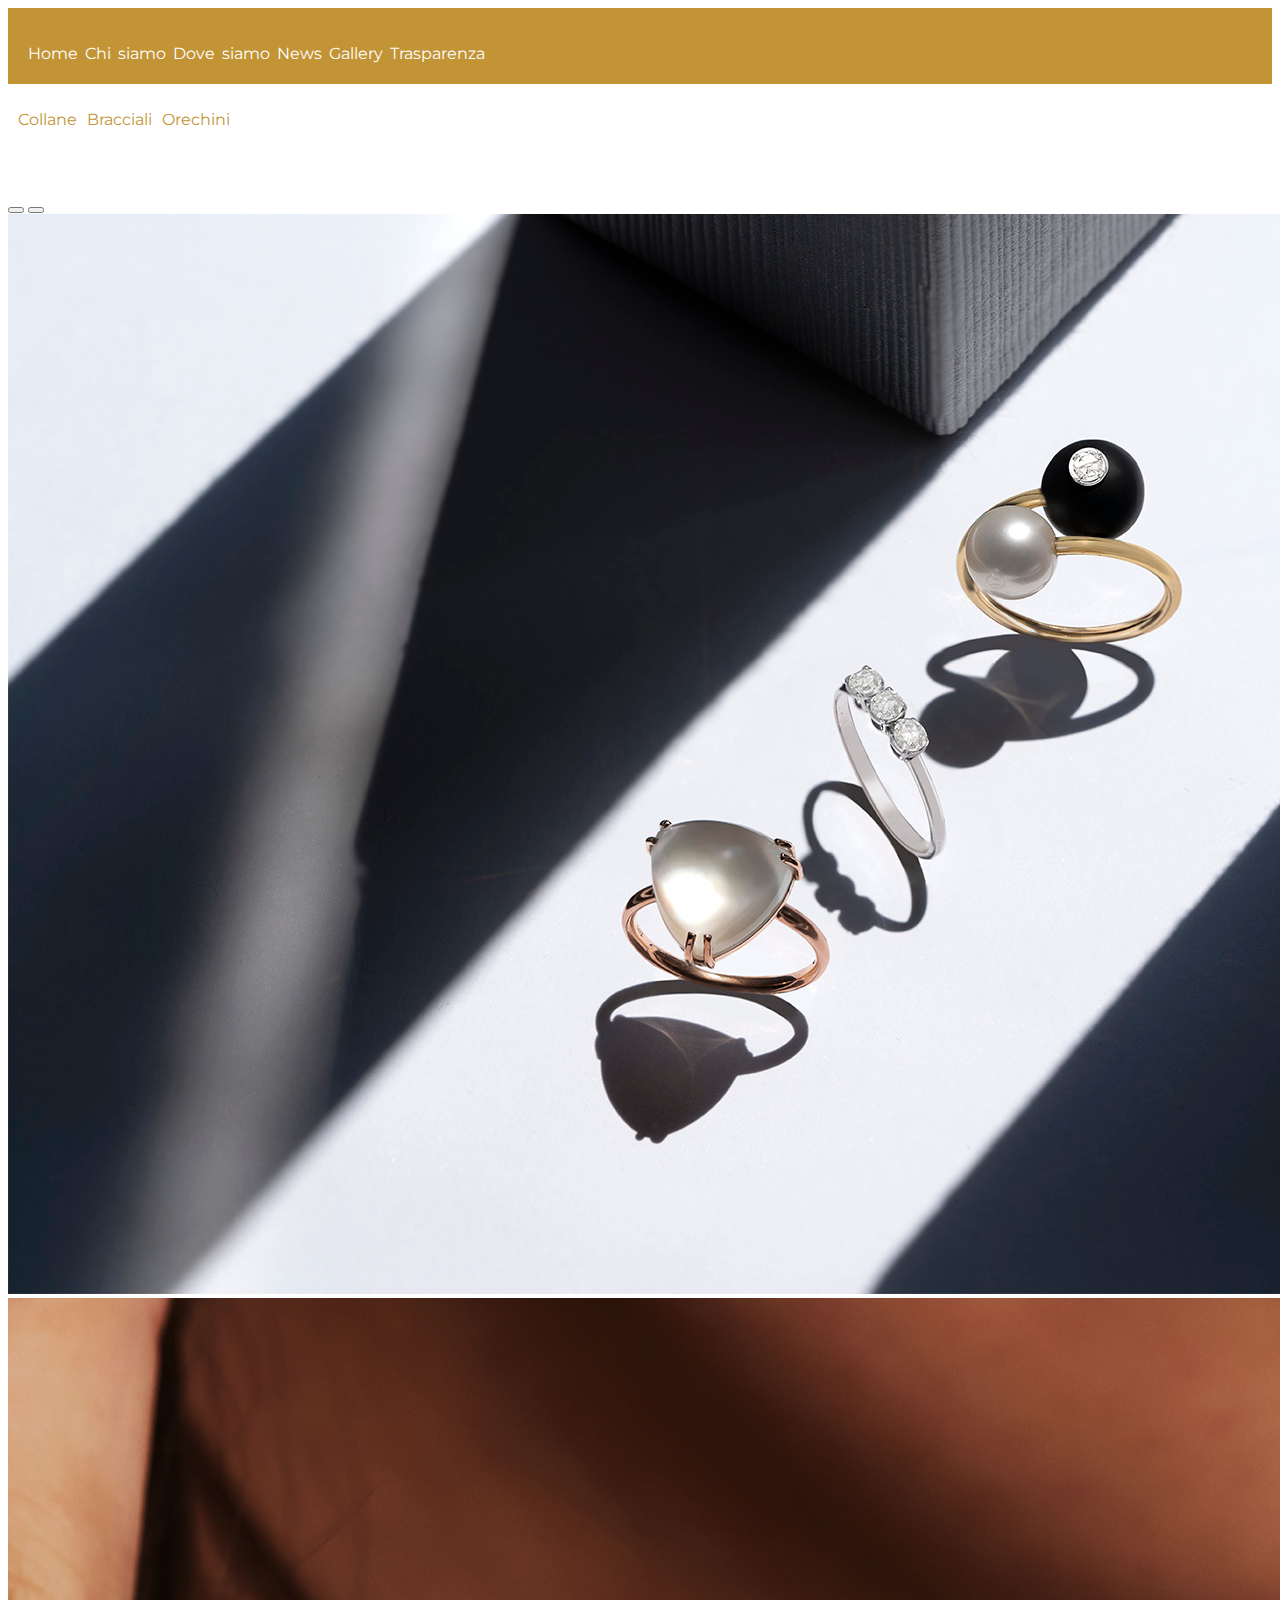
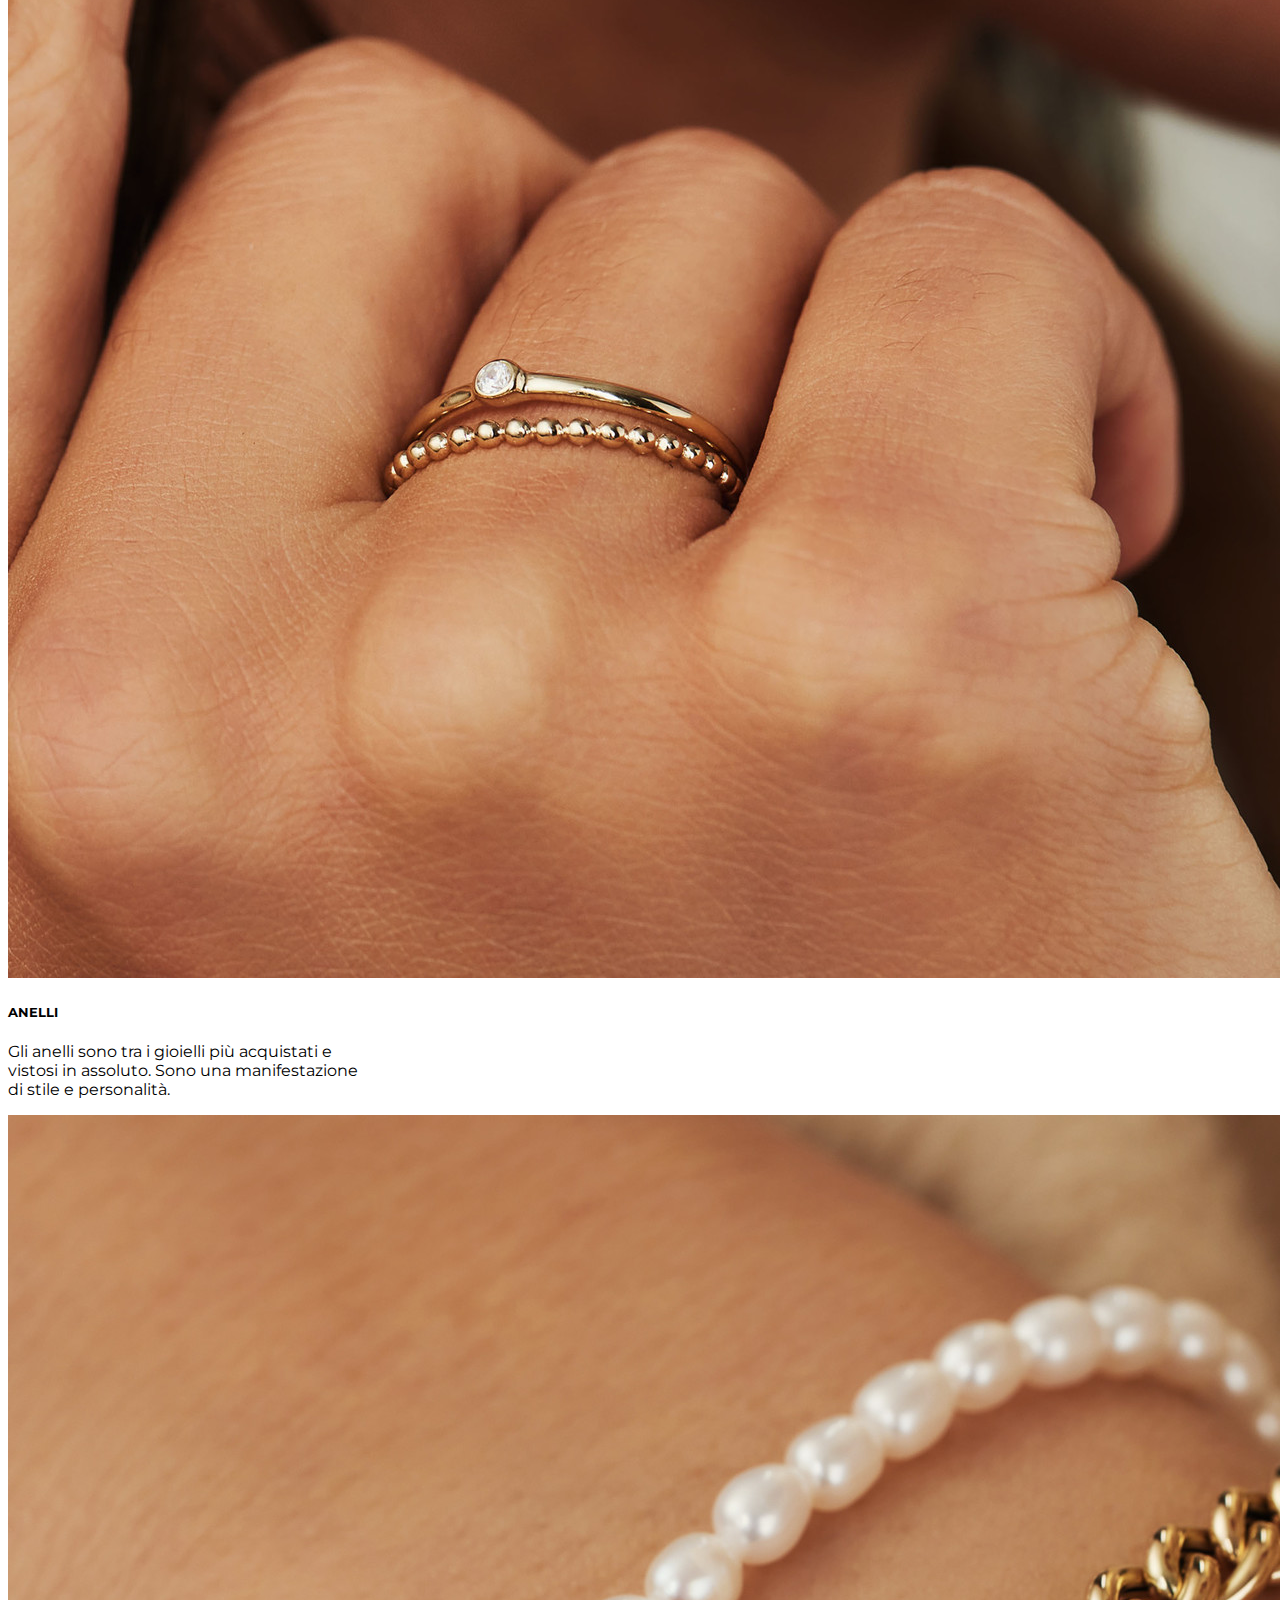
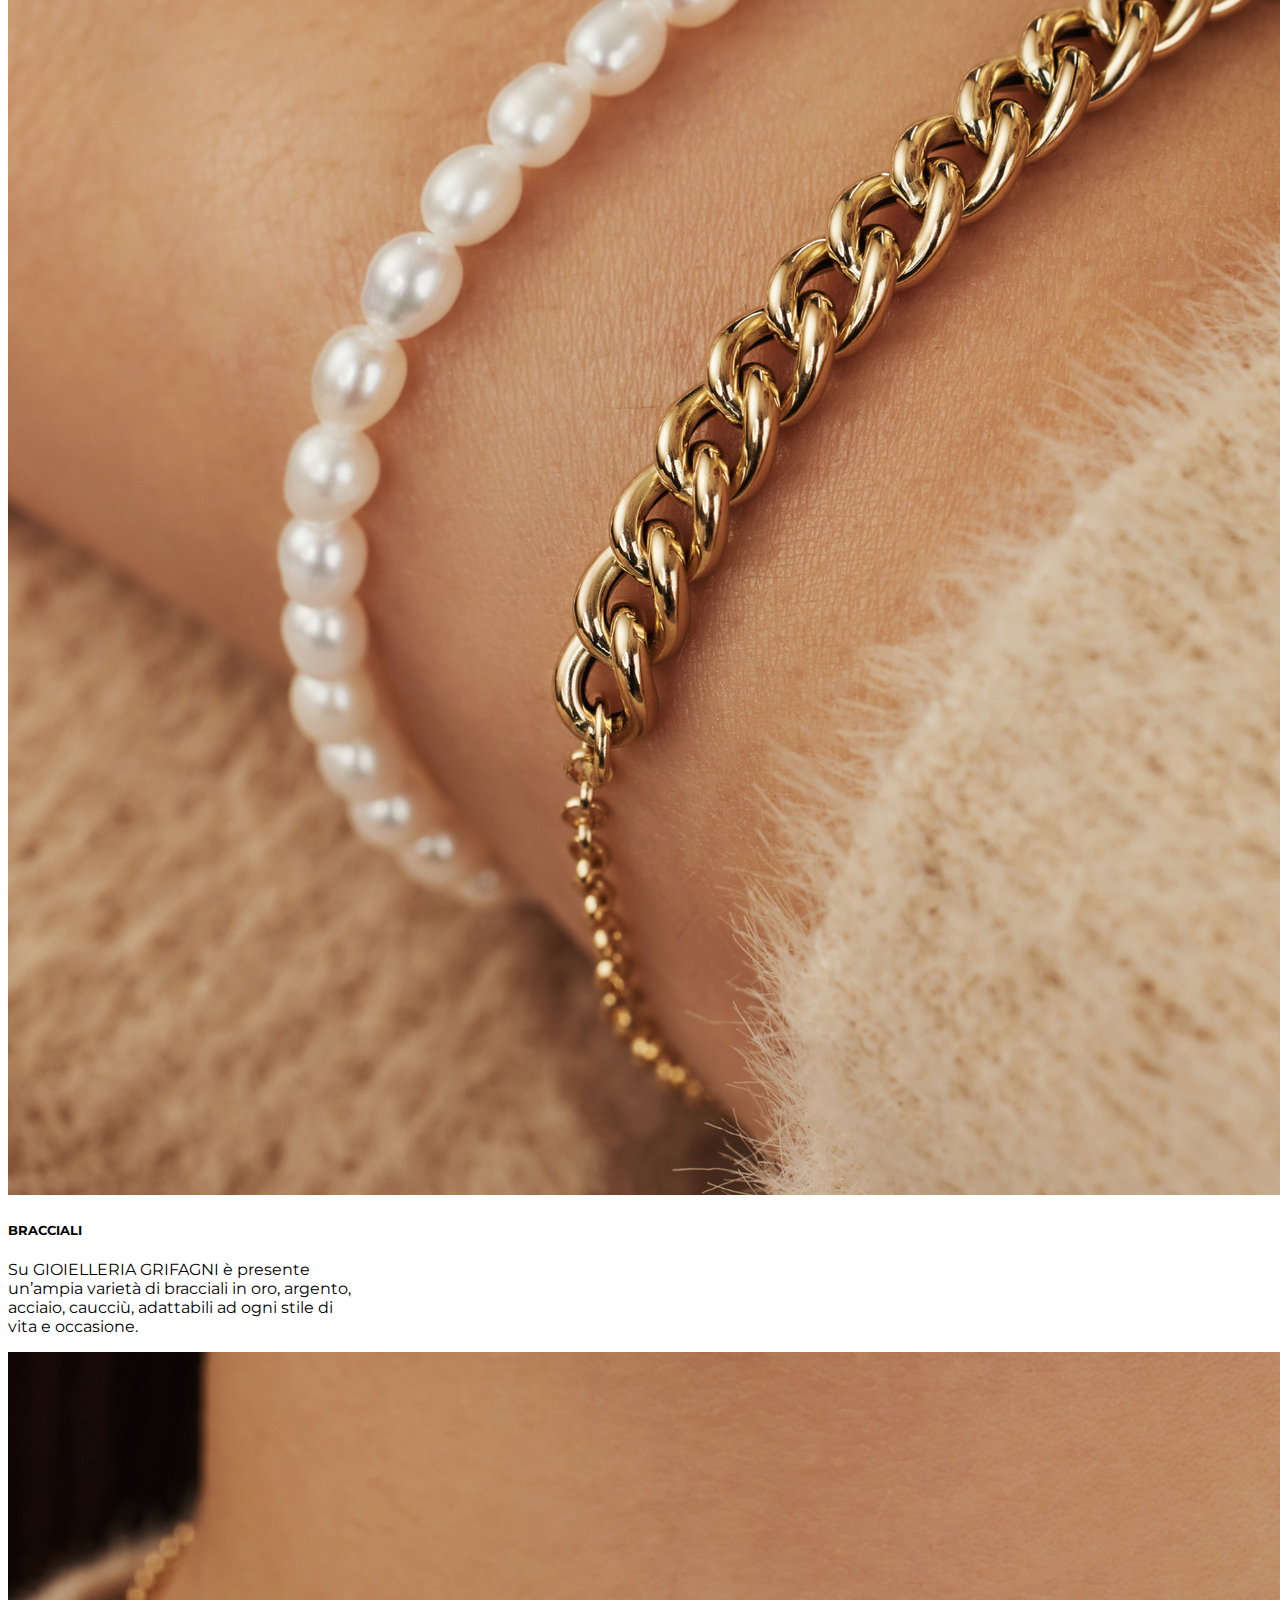
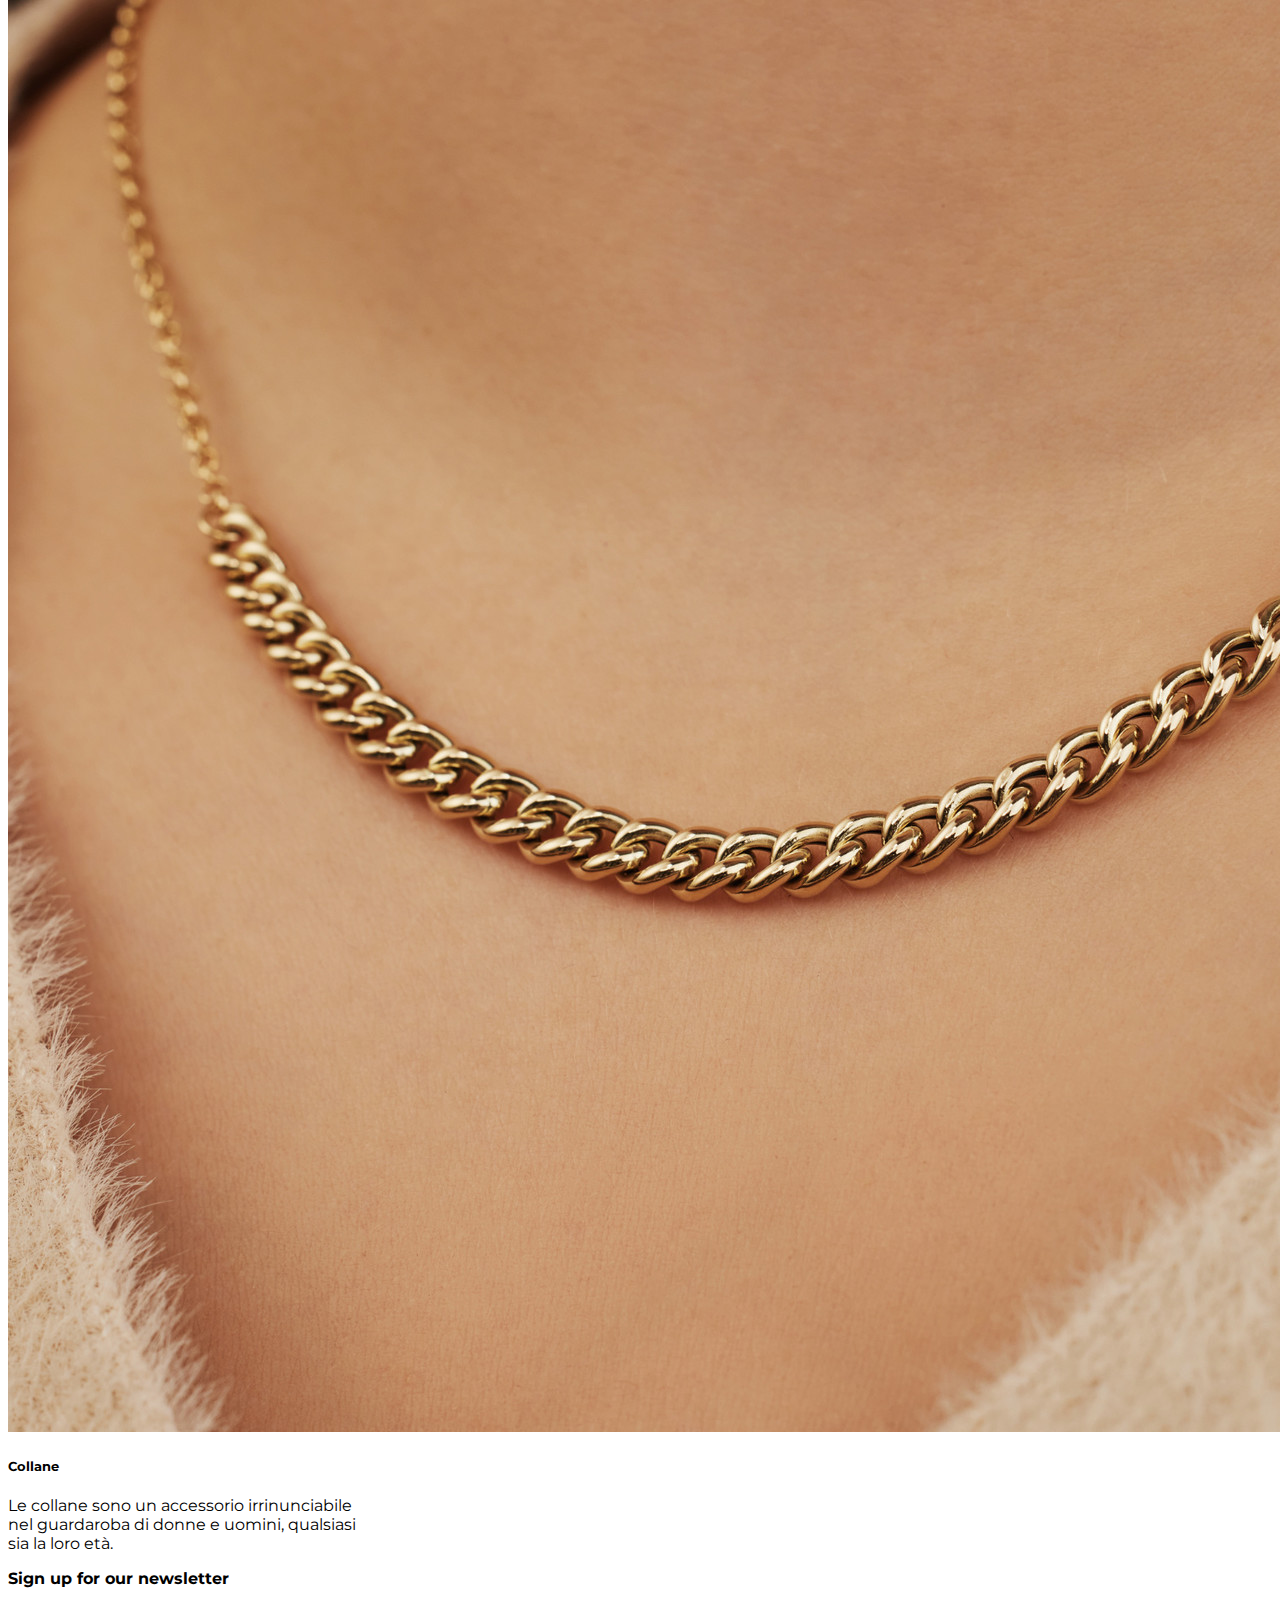
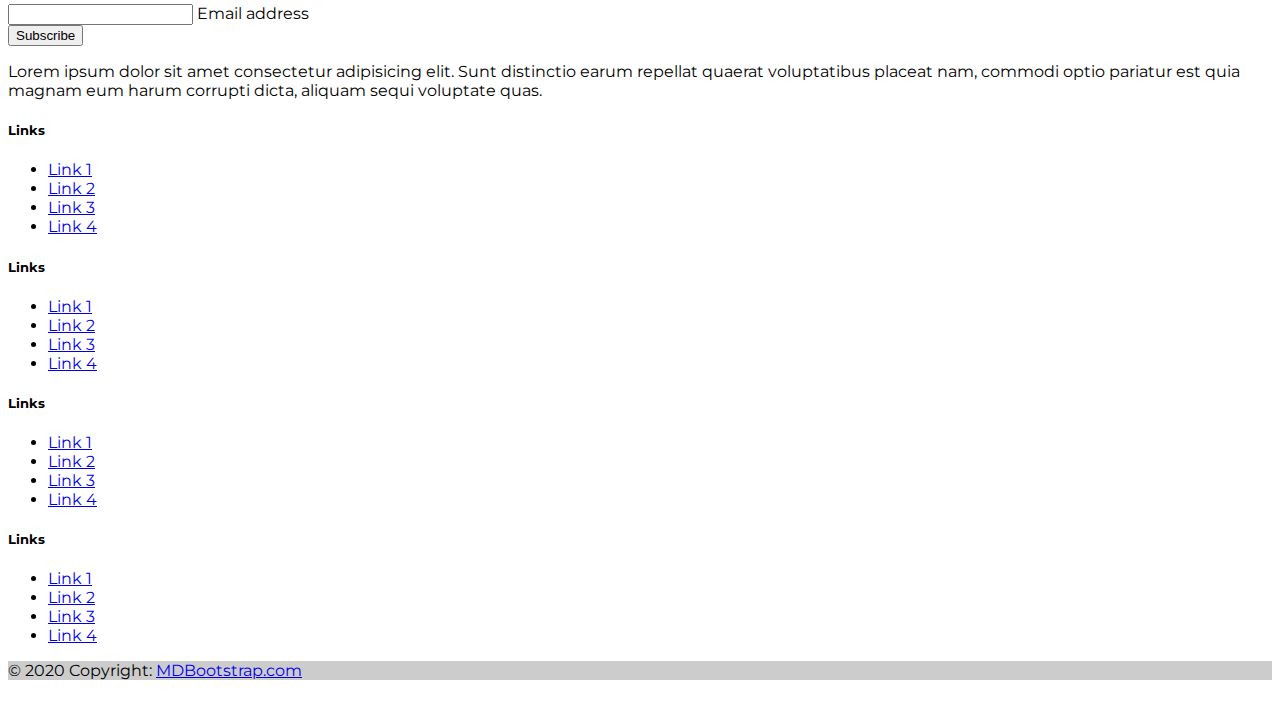
==== anelli.html @ 432df540 "sono a buon punto" ====
<!doctype html>
<html lang="it">
  <head>
    <!-- Required meta tags -->
    <meta charset="utf-8">
    <meta name="viewport" content="width=device-width, initial-scale=1">

    <!-- Bootstrap CSS -->
    <link href="https://cdn.jsdelivr.net/npm/bootstrap@5.1.3/dist/css/bootstrap.min.css" rel="stylesheet" integrity="sha384-1BmE4kWBq78iYhFldvKuhfTAU6auU8tT94WrHftjDbrCEXSU1oBoqyl2QvZ6jIW3" crossorigin="anonymous">
    <link href="style.css" rel="stylesheet">

    <title>GIOIELLERIA GRIFAGNI</title>
  </head>
  <body>

    <!-- Fascetta blu -->
    <div id="fascetta" class="container-cen arancione">
        <p class="text-center">
            <a href="index.html">Home </a>               
            <a href="#">Chi siamo </a>       
            <a href="#">Dove siamo </a>  
            <a href="#">News </a>   
            <a href="#">Gallery </a>   
            <a href="#">Trasparenza </a>   
        </p>
    </div>

    <!-- Navbar bianca -->
    <div id="navbar-bianca" class="container-fluid ">
        <!--logo-->
        <p class="text-center">
            <a href="Collane.html">Collane </a>
            <a href="Bracciali.html">Bracciali </a>
            <a href="orechini.html">Orechini </a>
               
        </p>
    </div>
    

    <!-- Carousel con frasi che girano -->
    <div class="container-fluid">
      
<div id="carouselExampleCaptions" class="carousel slide" data-bs-ride="carousel">
    <div class="carousel-indicators">
      <button type="button" data-bs-target="#carouselExampleCaptions" data-bs-slide-to="0" class="active" aria-current="true" aria-label="Slide 1"></button>
      <button type="button" data-bs-target="#carouselExampleCaptions" data-bs-slide-to="1" aria-label="Slide 2"></button>
     
    </div>
    <div class="carousel-inner">
      <div class="carousel-item active" data-bs-interval="10000">
        <img src="IMG/ANELLI.jpg" class="d-block w-100" alt="...">
        <div class="carousel-caption d-none d-md-block">
        
        </div>
      </div>
    
 
</div>

<div class="container ">
  <div class="row">
      <div class="col-4">
          <div class="card" style="width: 353px;">
                      <img src="IMG/isabel-bernard-asterope-solitary-anelli-sovrapponi.jpg" class="card-img-top" alt="...">
                      <div class="card-body">
                      <h5 class="card-title">ANELLI</h5>
                      <p class="card-text">Gli anelli sono tra i gioielli più acquistati e vistosi in assoluto. Sono una manifestazione di stile e personalità.</p>
                      
                      </div>
                  </div>
              </div>
      <div class="col-4">
          <div class="card" style="width: 353px;">
                  <img src="IMG/isabel-bernard-aidee-lissa-bracciale-in-oro-14-car.jpg" class="card-img-top" alt="...">
              <div class="card-body">
                  <h5 class="card-title">BRACCIALI</h5>
                  <p class="card-text">Su GIOIELLERIA GRIFAGNI è presente un’ampia varietà di bracciali in oro, argento, acciaio, caucciù, adattabili ad ogni stile di vita e occasione.</p>
                  
              </div>
          </div>
      </div>
      <div class="col-4">
        <div class="card" style="width: 353px;">
          <img src="IMG/isabel-bernard-aidee-lissa-collana-in-oro-14-carat.jpg" class="card-img-top" alt="...">
          <div class="card-body">
            <h5 class="card-title">Collane</h5>
            <p class="card-text">Le collane sono un accessorio irrinunciabile nel guardaroba di donne e uomini, qualsiasi sia la loro età.</p>
            
          </div>
        </div>
      </div>
  </div>   
</div>    

<div class="container-fluid">

</div>

    <!-- Tre card -->
 


<!--fascetta-->
<!-- Footer -->
<footer class="bg-dark text-center text-white">
    <!-- Grid container -->
    <div class="container p-4">
      <!-- Section: Social media -->
      <section class="mb-4">
        <!-- Facebook -->
        <a class="btn btn-outline-light btn-floating m-1" href="#!" role="button"
          ><i class="fab fa-facebook-f"></i
        ></a>
  
        <!-- Twitter -->
        <a class="btn btn-outline-light btn-floating m-1" href="#!" role="button"
          ><i class="fab fa-twitter"></i
        ></a>
  
        <!-- Google -->
        <a class="btn btn-outline-light btn-floating m-1" href="#!" role="button"
          ><i class="fab fa-google"></i
        ></a>
  
        <!-- Instagram -->
        <a class="btn btn-outline-light btn-floating m-1" href="#!" role="button"
          ><i class="fab fa-instagram"></i
        ></a>
  
        <!-- Linkedin -->
        <a class="btn btn-outline-light btn-floating m-1" href="#!" role="button"
          ><i class="fab fa-linkedin-in"></i
        ></a>
  
        <!-- Github -->
        <a class="btn btn-outline-light btn-floating m-1" href="#!" role="button"
          ><i class="fab fa-github"></i
        ></a>
      </section>
      <!-- Section: Social media -->
  
      <!-- Section: Form -->
      <section class="">
        <form action="">
          <!--Grid row-->
          <div class="row d-flex justify-content-center">
            <!--Grid column-->
            <div class="col-auto">
              <p class="pt-2">
                <strong>Sign up for our newsletter</strong>
              </p>
            </div>
            <!--Grid column-->
  
            <!--Grid column-->
            <div class="col-md-5 col-12">
              <!-- Email input -->
              <div class="form-outline form-white mb-4">
                <input type="email" id="form5Example21" class="form-control" />
                <label class="form-label" for="form5Example21">Email address</label>
              </div>
            </div>
            <!--Grid column-->
  
            <!--Grid column-->
            <div class="col-auto">
              <!-- Submit button -->
              <button type="submit" class="btn btn-outline-light mb-4">
                Subscribe
              </button>
            </div>
            <!--Grid column-->
          </div>
          <!--Grid row-->
        </form>
      </section>
      <!-- Section: Form -->
  
      <!-- Section: Text -->
      <section class="mb-4">
        <p>
          Lorem ipsum dolor sit amet consectetur adipisicing elit. Sunt distinctio earum
          repellat quaerat voluptatibus placeat nam, commodi optio pariatur est quia magnam
          eum harum corrupti dicta, aliquam sequi voluptate quas.
        </p>
      </section>
      <!-- Section: Text -->
  
      <!-- Section: Links -->
      <section class="">
        <!--Grid row-->
        <div class="row">
          <!--Grid column-->
          <div class="col-lg-3 col-md-6 mb-4 mb-md-0">
            <h5 class="text-uppercase">Links</h5>
  
            <ul class="list-unstyled mb-0">
              <li>
                <a href="#!" class="text-white">Link 1</a>
              </li>
              <li>
                <a href="#!" class="text-white">Link 2</a>
              </li>
              <li>
                <a href="#!" class="text-white">Link 3</a>
              </li>
              <li>
                <a href="#!" class="text-white">Link 4</a>
              </li>
            </ul>
          </div>
          <!--Grid column-->
  
          <!--Grid column-->
          <div class="col-lg-3 col-md-6 mb-4 mb-md-0">
            <h5 class="text-uppercase">Links</h5>
  
            <ul class="list-unstyled mb-0">
              <li>
                <a href="#!" class="text-white">Link 1</a>
              </li>
              <li>
                <a href="#!" class="text-white">Link 2</a>
              </li>
              <li>
                <a href="#!" class="text-white">Link 3</a>
              </li>
              <li>
                <a href="#!" class="text-white">Link 4</a>
              </li>
            </ul>
          </div>
          <!--Grid column-->
  
          <!--Grid column-->
          <div class="col-lg-3 col-md-6 mb-4 mb-md-0">
            <h5 class="text-uppercase">Links</h5>
  
            <ul class="list-unstyled mb-0">
              <li>
                <a href="#!" class="text-white">Link 1</a>
              </li>
              <li>
                <a href="#!" class="text-white">Link 2</a>
              </li>
              <li>
                <a href="#!" class="text-white">Link 3</a>
              </li>
              <li>
                <a href="#!" class="text-white">Link 4</a>
              </li>
            </ul>
          </div>
          <!--Grid column-->
  
          <!--Grid column-->
          <div class="col-lg-3 col-md-6 mb-4 mb-md-0">
            <h5 class="text-uppercase">Links</h5>
  
            <ul class="list-unstyled mb-0">
              <li>
                <a href="#!" class="text-white">Link 1</a>
              </li>
              <li>
                <a href="#!" class="text-white">Link 2</a>
              </li>
              <li>
                <a href="#!" class="text-white">Link 3</a>
              </li>
              <li>
                <a href="#!" class="text-white">Link 4</a>
              </li>
            </ul>
          </div>
          <!--Grid column-->
        </div>
        <!--Grid row-->
      </section>
      <!-- Section: Links -->
    </div>
    <!-- Grid container -->
  
    <!-- Copyright -->
    <div class="text-center p-3" style="background-color: rgba(0, 0, 0, 0.2);">
      © 2020 Copyright:
      <a class="text-white" href="https://mdbootstrap.com/">MDBootstrap.com</a>
    </div>
    <!-- Copyright -->
  </footer>
  <!-- Footer -->




    <!-- Testo -->
    <div id="testo" class="container">
    </div>

    <!-- Optional JavaScript; choose one of the two! -->

    <!-- Option 1: Bootstrap Bundle with Popper -->
    <script src="https://cdn.jsdelivr.net/npm/bootstrap@5.1.3/dist/js/bootstrap.bundle.min.js" integrity="sha384-ka7Sk0Gln4gmtz2MlQnikT1wXgYsOg+OMhuP+IlRH9sENBO0LRn5q+8nbTov4+1p" crossorigin="anonymous"></script>


  </body>
</html>
---- style.css ----
@import url('https://fonts.googleapis.com/css2?family=Montserrat:wght@500&display=swap');

body {
    font-family:Montserrat,swap;
}


.arancione {
    background-color:#c29436;
    color:white;
}

.arancione {
    background-color:#c29436;
    color:white;
}

#fascetta2 {
    height:  10px;
    padding: 577px;
    padding-right: 5px;
    word-spacing: 3px;
}


#fascetta {
    height: 36px;
    padding: 20px;
    padding-right: 100px;
    word-spacing: 3px;
}
#fascetta a{
    color: white;
    text-decoration:none;
}
#fascetta a:hover{
    color: #833471;
}
#navbar-bianca {
    height: 91px;
    padding: 10px;
    padding-right: 100px;
    word-spacing: 6px;
    color: #c29436;
}
#navbar-bianca a {
    color: #c29436;
    text-decoration: none;
    font-size: 16px;
}
#navbar-bianca a:hover {
    color: #833471;
}

#carousel {
    
    height: 367px;

}
.elemento-carousel {
    height: 300px;
}

#card {
    min-height: 367px;
  
}

#testo {
    min-height: 37px;
}

#blu {
    height: 36px;
    padding: 20px;
    padding-right: 100px;
    word-spacing: 3px;
}
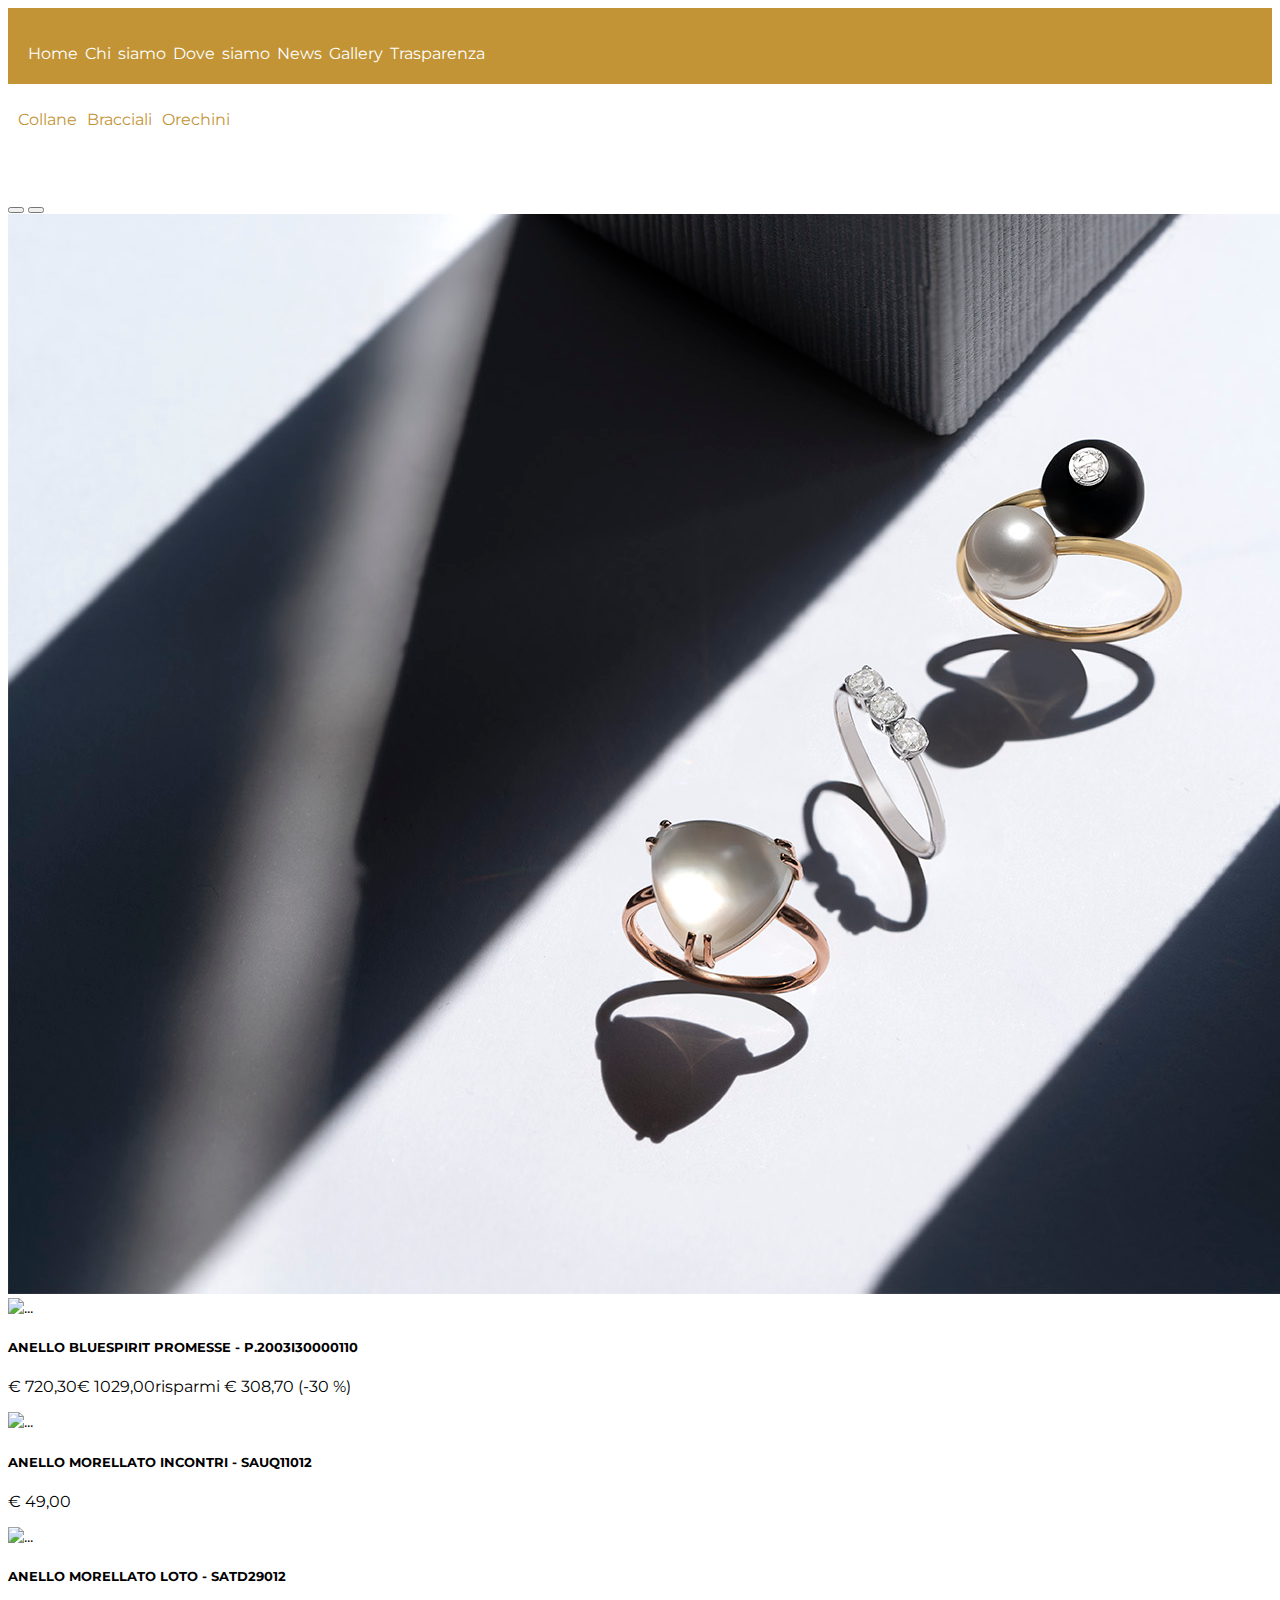
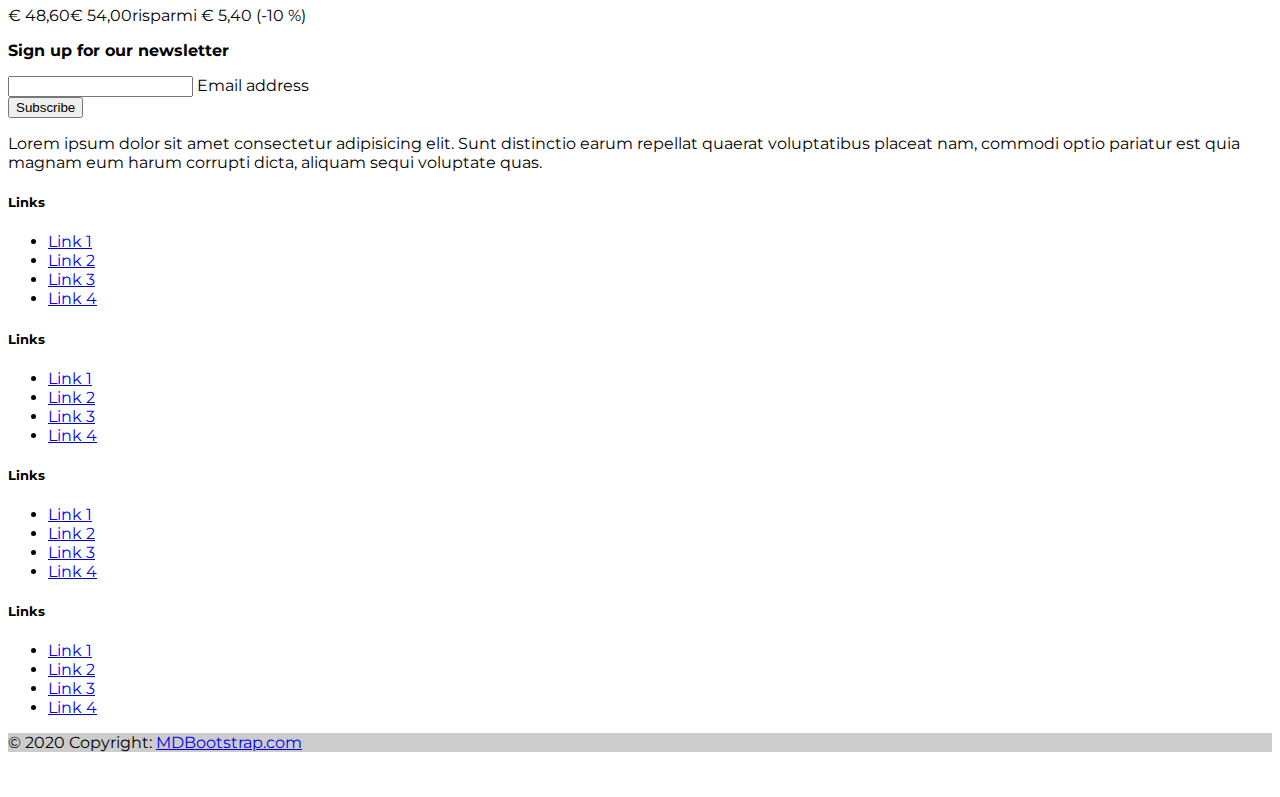
==== commit 73118d50: "fine" ====
--- a/anelli.html
+++ b/anelli.html
@@ -61,30 +61,31 @@
   <div class="row">
       <div class="col-4">
           <div class="card" style="width: 353px;">
-                      <img src="IMG/isabel-bernard-asterope-solitary-anelli-sovrapponi.jpg" class="card-img-top" alt="...">
+                      <img src="https://cdn.bluespirit.com/i/huge/125775/anello-bluespirit-promesse-p2003i30000110.webp" class="card-img-top" alt="...">
                       <div class="card-body">
-                      <h5 class="card-title">ANELLI</h5>
-                      <p class="card-text">Gli anelli sono tra i gioielli più acquistati e vistosi in assoluto. Sono una manifestazione di stile e personalità.</p>
+                      <h5 class="card-title">ANELLO BLUESPIRIT PROMESSE - P.2003I30000110</h5>
+                      <p class="card-text">€ 720,30€ 1029,00risparmi € 308,70 (-30 %)</p>
                       
                       </div>
                   </div>
               </div>
       <div class="col-4">
           <div class="card" style="width: 353px;">
-                  <img src="IMG/isabel-bernard-aidee-lissa-bracciale-in-oro-14-car.jpg" class="card-img-top" alt="...">
+                  <img src="https://cdn.bluespirit.com/i/default/115705/anello-morellato-incontri-sauq11012.webp" class="card-img-top" alt="...">
               <div class="card-body">
-                  <h5 class="card-title">BRACCIALI</h5>
-                  <p class="card-text">Su GIOIELLERIA GRIFAGNI è presente un’ampia varietà di bracciali in oro, argento, acciaio, caucciù, adattabili ad ogni stile di vita e occasione.</p>
+                  <h5 class="card-title">ANELLO MORELLATO INCONTRI - SAUQ11012</h5>
+                  <p class="card-text">€ 49,00</p>
                   
               </div>
           </div>
       </div>
       <div class="col-4">
         <div class="card" style="width: 353px;">
-          <img src="IMG/isabel-bernard-aidee-lissa-collana-in-oro-14-carat.jpg" class="card-img-top" alt="...">
+          <img src="https://cdn.bluespirit.com/i/default/109567/anello-morellato-loto-satd29012.webp" class="card-img-top" alt="...">
           <div class="card-body">
-            <h5 class="card-title">Collane</h5>
-            <p class="card-text">Le collane sono un accessorio irrinunciabile nel guardaroba di donne e uomini, qualsiasi sia la loro età.</p>
+            <h5 class="card-title">ANELLO MORELLATO LOTO - SATD29012</h5>
+            <p class="card-text">€ 48,60€ 54,00risparmi € 5,40 (-10 %)
+            </p>
             
           </div>
         </div>
